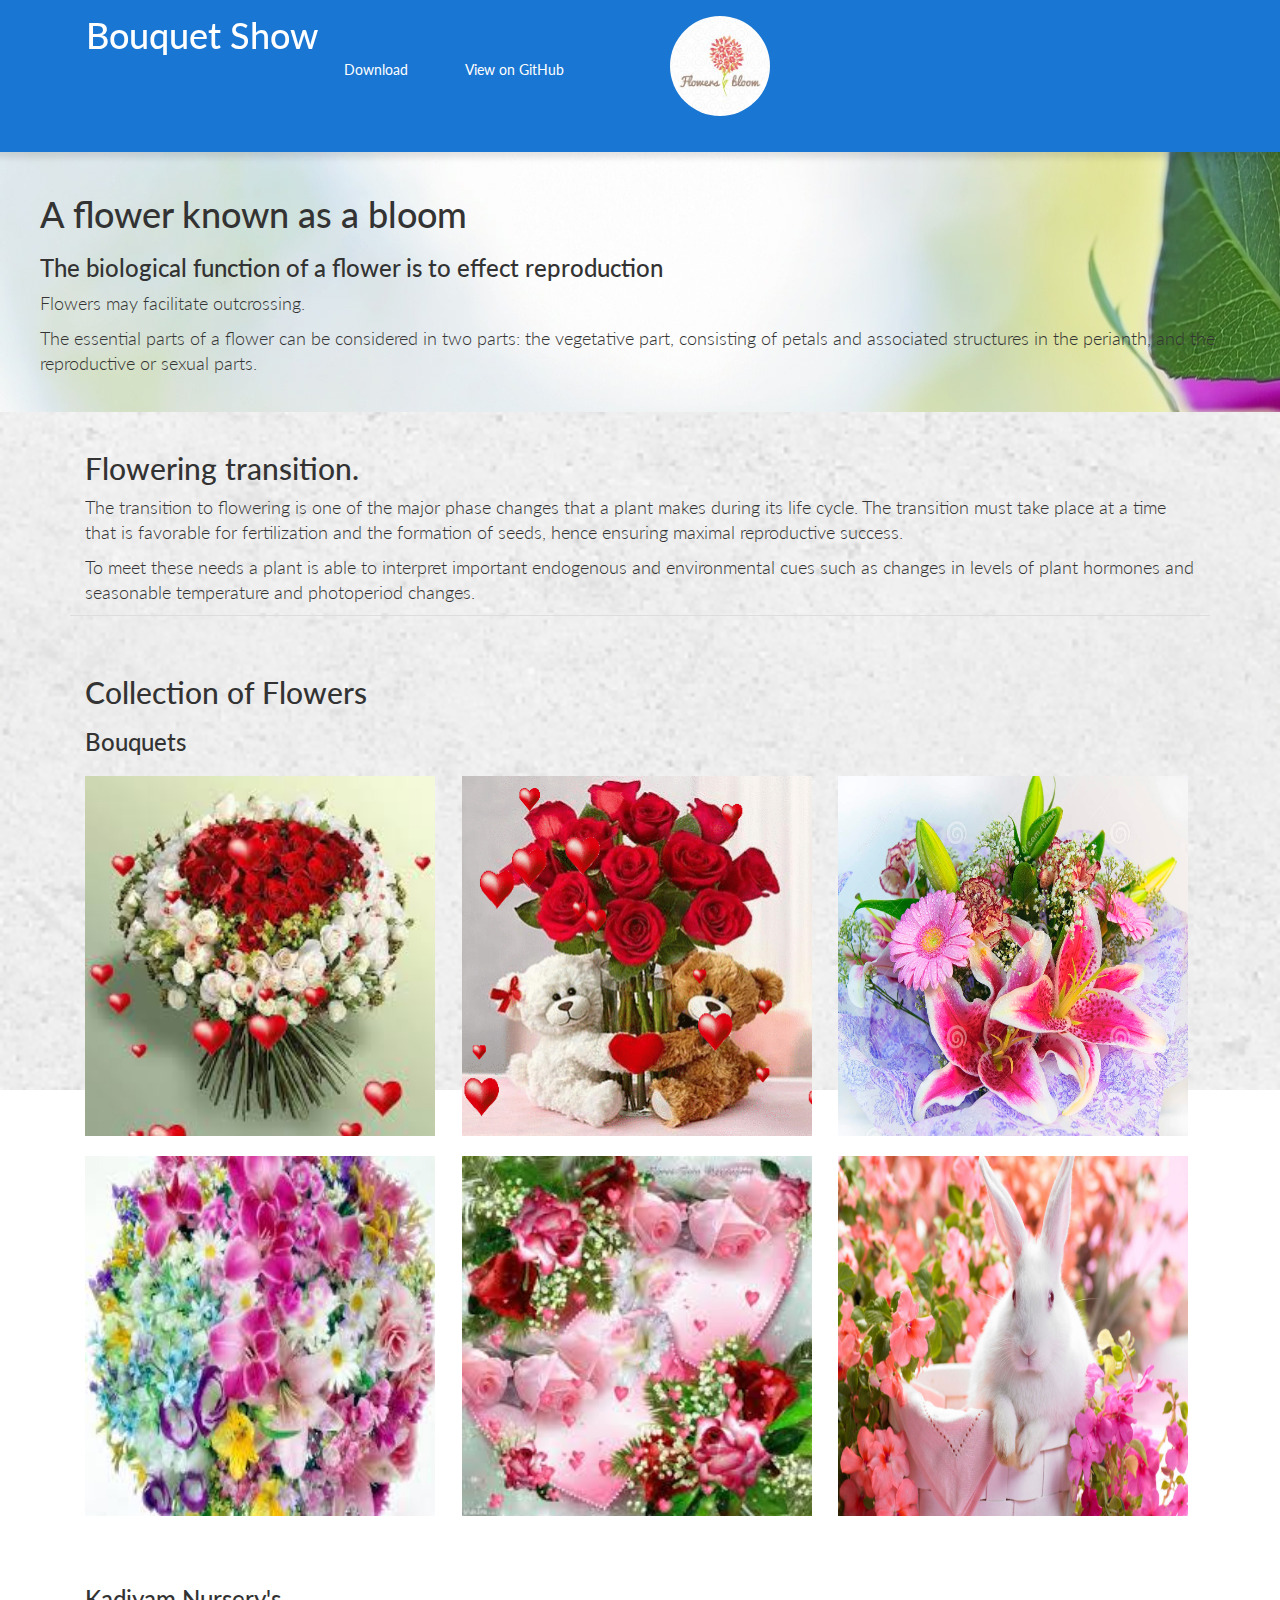
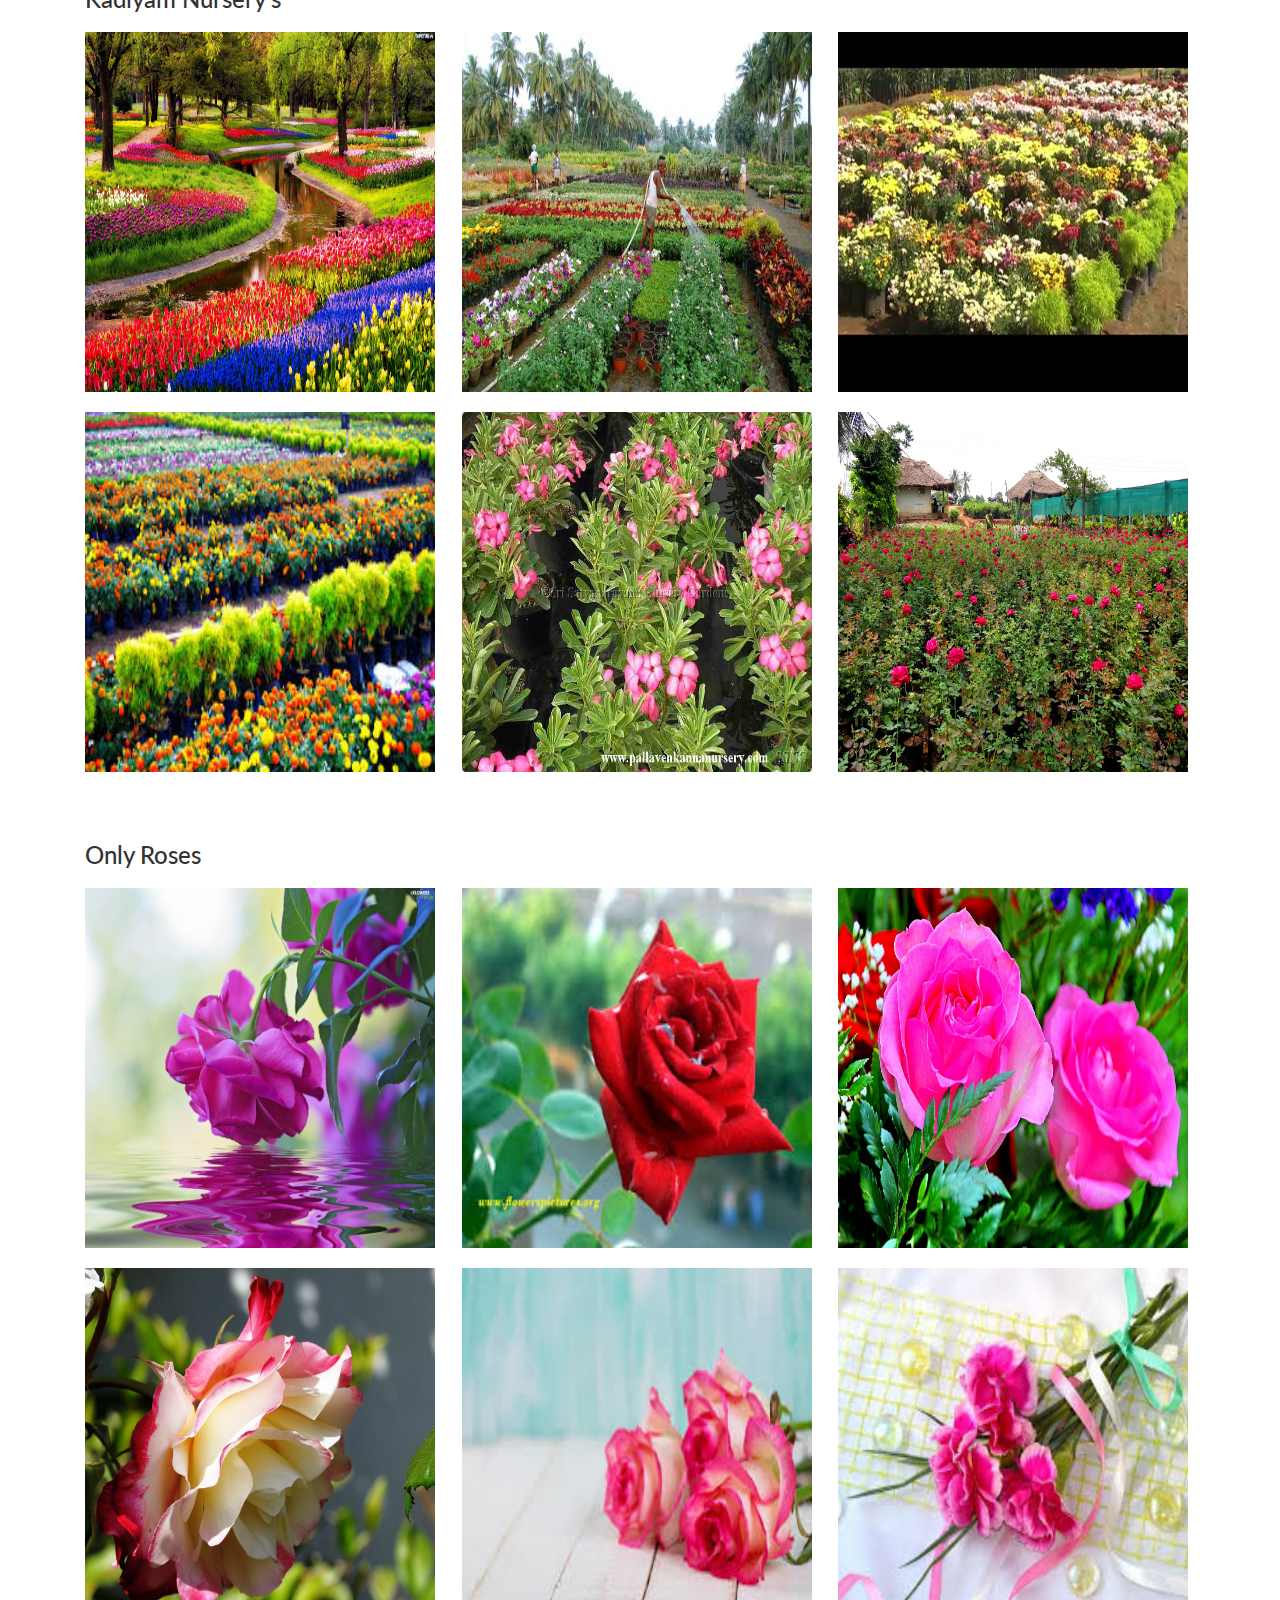
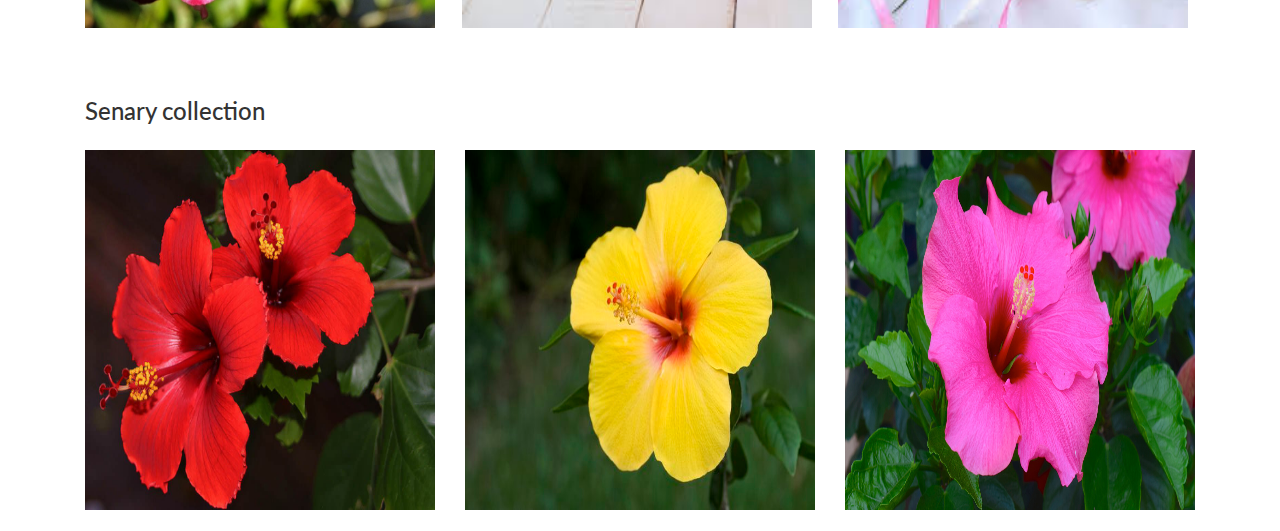
==== index.html @ b788d96f "Add files via upload" ====
<!doctype html>
<html lang="en">
  <head>
    <meta charset="utf-8">
    <meta name="viewport" content="width=device-width, initial-scale=1">
    <title>Direction Reveal - Direction aware content reveals</title>

    <link rel="stylesheet" href="styles/site.css">
    <link rel="stylesheet" href="styles/direction-reveal.css">
    <link rel="stylesheet" href="https://fonts.googleapis.com/css?family=Cutive+Mono|Lato:300,400">

    <link rel="stylesheet" href="https://maxcdn.bootstrapcdn.com/bootstrap/3.3.7/css/bootstrap.min.css">
    <script src="https://ajax.googleapis.com/ajax/libs/jquery/3.2.1/jquery.min.js"></script>
    <script src="https://maxcdn.bootstrapcdn.com/bootstrap/3.3.7/js/bootstrap.min.js"></script>

    <style>

    body {

      background: url("images/background9.png") no-repeat center center fixed;
        background-size: cover;
      padding-top: 150px;
      font-family: "Lato", "Helvetica Neue", Helvetica, Arial, sans-serif;
      font-size: 18px;
      font-weight: 300;
      line-height: 1.4;
      color: #333;

    }

  .affix {
      top: 10;
      width: 100%;
      -webkit-transition: all .5s ease-in-out;
      transition: all .5s ease-in-out;
      background-color: #e87da7;
      border-color: #e87da7;

  }
  .affix a {
      color: #fff !important;
      padding: 15px !important;
      -webkit-transition: all .5s ease-in-out;
      transition: all .5s ease-in-out;
  }
  .affix-top a {
      padding: 25px !important;
  }
  .affix + .container-fluid {
      padding-top: 95px;
  }
  .banerback{
    background-color: #7dada8;
    color: #fff;
    height: 200px;
  }
  .navbar-inverse {
    background-color: #1976D2;
    border-color: #1976D2;
}

#example1 {
    border: 0px solid black;
    padding: 25px;
    background: url(images/rose1.jpg);
    background-repeat: no-repeat;
    background-size: auto;
}
    </style>
  </head>



  <body>
<div id="example1">
    <div class="container-fluid " >
      <h1>A flower known as a bloom</h1>
      <h3>The biological function of a flower is to effect reproduction</h3>
      <p>Flowers may facilitate outcrossing.</p>
      <p>The essential parts of a flower can be considered in two parts: the vegetative part,
         consisting of petals and associated structures in the perianth, and the reproductive or sexual parts.</p>
    </div>
  </div>





  <div class="header">
    <div class="container">
      <nav class="navbar navbar-inverse" data-spy="affix" data-offset-top="197">
        <ul class="nav navbar-nav">
      <h1 class="logo-text">Bouquet Show</h1>

      <div class="header--links">
        <a href="https://github.com/NigelOToole/direction-reveal/archive/master.zip" class="btn btn-white">Download</a>
        <a href="https://github.com/NigelOToole/direction-reveal" target="_blank" class="btn btn-white">View on GitHub</a>&nbsp; &nbsp; &nbsp;&nbsp; &nbsp; &nbsp;
        <a>
          <img src="images/logo.jpg" class="img-circle" alt="Random Name" width="100" height="100" style="float:swing--in-right; left:"500"">
        </a>
      </div>
    </ul>
  </nav>
    </div>
  </div>



<div class="container-fluid" style="height:1000px">
  <div class="demo demo--intro container">
    <h2>Flowering transition.</h2>
    <p>The transition to flowering is one of the major phase changes that a plant makes during its life
      cycle. The transition must take place at a time that is favorable for fertilization and the formation of seeds, hence ensuring maximal reproductive success.</p>
    <p>To meet these needs a plant is able to interpret important endogenous and environmental cues such as changes in levels of plant hormones and seasonable temperature and photoperiod changes.</p>
  </div>


  <div class="container demo">
    <h2>Collection of Flowers</h2>

    <h3>Bouquets</h3>

    <div class="direction-reveal direction-reveal--3-grid-flexbox direction-reveal--demo-swing">

      <a href="#" class="direction-reveal__card">
        <img src="images/page1.jpg" alt="Image" class="img-fluid" style="height:360px; width:350px">

        <div class="direction-reveal__overlay">
          <h3 class="direction-reveal__title">Red roses and white roses Bouquet</h3>
          <p class="direction-reveal__text">Collection of roses abd tight with green leafs.</p>
        </div>
      </a>

      <a href="#" class="direction-reveal__card" >
        <img src="images/page2.gif" alt="Image" class="img-fluid" style="height:360px; width:350px">

        <div class="direction-reveal__overlay">
          <h3 class="direction-reveal__title">With Roses and chockets and heats gif.</h3>
          <p class="direction-reveal__text">Collection of roses abd tight with green leafs.</p>
        </div>
      </a>

      <a href="#" class="direction-reveal__card">
        <img src="images/page3.jpg" alt="Image" class="img-fluid" style="height:360px; width:350px">

        <div class="direction-reveal__overlay">
          <h3 class="direction-reveal__title">Different Roses and leafs..</h3>
          <p class="direction-reveal__text">Collection of roses abd tight with green leafs.</p>
        </div>
      </a>

      <a href="#" class="direction-reveal__card">
        <img src="images/page4.jpg" alt="Image" class="img-fluid" style="height:360px; width:350px">

        <div class="direction-reveal__overlay">
          <h3 class="direction-reveal__title">Different Roses and leafs..</h3>
          <p class="direction-reveal__text">Collection of roses abd tight with green leafs.</p>
        </div>
      </a>

      <a href="#" class="direction-reveal__card">
        <img src="images/page5.jpg" alt="Image" class="img-fluid" style="height:360px; width:350px">

        <div class="direction-reveal__overlay">
          <h3 class="direction-reveal__title">Different Roses and leafs..</h3>
          <p class="direction-reveal__text">Collection of roses abd tight with green leafs.</p>
        </div>
      </a>

      <a href="#" class="direction-reveal__card">
        <img src="images/page6.jpg" alt="Image" class="img-fluid" style="height:360px; width:350px">

        <div class="direction-reveal__overlay">
          <h3 class="direction-reveal__title">With Different Roses and leafs..</h3>
          <p class="direction-reveal__text">Collection of roses abd tight with green leafs.</p>
        </div>
      </a>

    </div>

  </div>


  <div class="container demo">
    <h3 class="">Kadiyam Nursery's</h3>

    <div class="direction-reveal direction-reveal--3-grid-flexbox direction-reveal--demo-slide">

      <a href="#" class="direction-reveal__card">
        <img src="images/nursery1.jpg" alt="Image" class="img-fluid" style="height:360px; width:350px">

        <div class="direction-reveal__overlay">
          <h3 class="direction-reveal__title">Nursery with all types of flowers</h3>
          <p class="direction-reveal__text">Kadiyam nurseries spread in 3,500 acres in
            11 villages of Kadiyam mandal in East Godavari are doing
            good business and providing considerable employment to about 20,000 agriculture labour.</p>
        </div>
      </a>

      <a href="#" class="direction-reveal__card">
        <img src="images/nursery2.jpg" alt="Image" class="img-fluid" style="height:360px; width:350px">

        <div class="direction-reveal__overlay">
          <h3 class="direction-reveal__title">Nursery with all types of flowers maintained with people.</h3>
          <p class="direction-reveal__text">The scenic beauty of Kadiyam nurseries is often seen in South Indian films .</p>
        </div>
      </a>

      <a href="#" class="direction-reveal__card">
        <img src="images/nursery3.jpg" alt="Image" class="img-fluid" style="height:360px; width:350px">

        <div class="direction-reveal__overlay">
          <h3 class="direction-reveal__title">Nursery with all types of flowers maintained with people.</h3>
          <p class="direction-reveal__text">The representatives of Imperial Trading and Contracting from Doha, Qatar and V. Jayakannan.</p>
        </div>
      </a>

      <a href="#" class="direction-reveal__card">
        <img src="images/nursery4.jpg" alt="Image" class="img-fluid" style="height:360px; width:350px">

        <div class="direction-reveal__overlay">
          <h3 class="direction-reveal__title">Nursery with all types of flowers maintained with people.</h3>
          <p class="direction-reveal__text">There is no encouragement from the State or Union government.</p>
        </div>
      </a>

      <a href="#" class="direction-reveal__card">
        <img src="images/nursery5.jpg" alt="Image" class="img-fluid" style="height:360px; width:350px">

        <div class="direction-reveal__overlay">
          <h3 class="direction-reveal__title">Nursery with all types of flowers maintained with people.</h3>
          <p class="direction-reveal__text">Ayyappan and Director, National Horticulture Board R.K. Agarwal to establish Directorate of Floriculture Research in Rajahmundry or Venkataramannagudem, West Godavari.</p>
        </div>
      </a>

      <a href="#" class="direction-reveal__card">
        <img src="images/nursery6.jpg" alt="Image" class="img-fluid" style="height:360px; width:350px">

        <div class="direction-reveal__overlay">
          <h3 class="direction-reveal__title">Nursery with all types of flowers maintained with people.</h3>
          <p class="direction-reveal__text">Ayyappan and Director, National Horticulture Board R.K. Agarwal to establish Directorate of Floriculture Research in Rajahmundry or Venkataramannagudem, West Godavari.</p>
        </div>
      </a>

    </div>

  </div>


  <div class="container demo">
    <h3 class="">Only Roses</h3>

    <div class="direction-reveal direction-reveal--3-grid-flexbox direction-reveal--demo-rotate">

      <a href="#" class="direction-reveal__card">
        <img src="images/rose1.jpg" alt="Image" class="img-fluid" style="height:360px; width:350px">

        <div class="direction-reveal__overlay">
          <h3 class="direction-reveal__title">Natural roses, basically at home.</h3>
          <p class="direction-reveal__text">Rose is a type of flowering shrub. Its name comes from the Latin word Rosa.</p>
        </div>
      </a>

      <a href="#" class="direction-reveal__card">
        <img src="images/rose2.jpg" alt="Image" class="img-fluid" style="height:360px; width:350px">

        <div class="direction-reveal__overlay">
          <h3 class="direction-reveal__title">Natural roses, basically at home.</h3>
          <p class="direction-reveal__text">The flowers of the rose grow in many different colors, from the well-known red rose or yellow roses and sometimes white or purple roses. Roses belong to the family of plants called Rosaceae.</p>
        </div>
      </a>

      <a href="#" class="direction-reveal__card">
        <img src="images/rose3.jpg" alt="Image" class="img-fluid" style="height:360px; width:350px">

        <div class="direction-reveal__overlay">
          <h3 class="direction-reveal__title">Natural roses, basically at home.</h3>
          <p class="direction-reveal__text">Rose is a type of flowering shrub. Its name comes from the Latin word Rosa.</p>
        </div>
      </a>

      <a href="#" class="direction-reveal__card">
        <img src="images/rose4.jpg" alt="Image" class="img-fluid" style="height:360px; width:350px">

        <div class="direction-reveal__overlay">
          <h3 class="direction-reveal__title">Natural roses, basically at home.</h3>
          <p class="direction-reveal__text">A rose is a woody perennial flowering plant of the genus Rosa, in the family Rosaceae, or the flower it bears. There are over a hundred species and thousands of cultivars.</p>
        </div>
      </a>

      <a href="#" class="direction-reveal__card">
        <img src="images/rose5.jpg" alt="Image" class="img-fluid" style="height:360px; width:350px">

        <div class="direction-reveal__overlay">
          <h3 class="direction-reveal__title">Natural roses, basically at home.</h3>
          <p class="direction-reveal__text">A rose is a woody perennial flowering plant of the genus Rosa.</p>
        </div>
      </a>

      <a href="#" class="direction-reveal__card">
        <img src="images/rose6.jpg" alt="Image" class="img-fluid" style="height:360px; width:350px">

        <div class="direction-reveal__overlay">
          <h3 class="direction-reveal__title">Natural roses, basically at home.</h3>
          <p class="direction-reveal__text">A rose is a woody perennial flowering plant of the genus Rosa.</p>
        </div>
      </a>

    </div>

  </div>


  <div class="container demo">
    <h3 class="">Senary collection</h3>

    <div class="direction-reveal direction-reveal--grid-bootstrap direction-reveal--demo-bootstrap">

      <div class="row">

        <div class="col-sm-4">
          <a href="#" class="direction-reveal__card">
            <img src="images/hibiscus.jpg" alt="Image" class="img-fluid" style="height:360px; width:350px">

            <div class="direction-reveal__overlay">
              <h3 class="direction-reveal__title">Hibiscus</h3>
              <p class="direction-reveal__text">The hibiscus is the national flower of Haiti and is used in their national tourism slogan of Haiti.</p>
            </div>
          </a>
        </div>

        <div class="col-sm-4">
          <a href="#" class="direction-reveal__card">
            <img src="images/hibiscus1.jpg" alt="Image" class="img-fluid" style="height:360px; width:350px">

            <div class="direction-reveal__overlay">
              <h3 class="direction-reveal__title">Hibiscus</h3>
              <p class="direction-reveal__text">Many species are grown for their showy flowers or used as landscape shrubs, and are used to attract butterflies, bees, and hummingbirds.</p>
            </div>
          </a>
        </div>

        <div class="col-sm-4">
          <a href="#" class="direction-reveal__card">
            <img src="images/hibiscus2.jpg" alt="Image" class="img-fluid" style="height:360px; width:350px">

            <div class="direction-reveal__overlay">
              <h3 class="direction-reveal__title">Hibiscus</h3>
              <p class="direction-reveal__text">Dried hibiscus is edible, and it is often a delicacy in Mexico.</p>
            </div>
          </a>
        </div>

      </div>

    </div>

  </div>


  <div class="container">

  </div>


</div>

  <footer class="footer">
    <div class="container">
    www.hcl.com <a href="http://www.hcl.com" target="_blank">pure structure</a>
    </div>
  </footer>


    <!-- build:js scripts/main.js -->
    <script src="scripts/bundle.js"></script>
    <!-- endbuild -->

  </body>
</html>
---- styles/site.css ----
/*! normalize.css v7.0.0 | MIT License | github.com/necolas/normalize.css */
/* Document
   ========================================================================== */
/**
 * 1. Correct the line height in all browsers.
 * 2. Prevent adjustments of font size after orientation changes in
 *    IE on Windows Phone and in iOS.
 */
html {
  line-height: 1.15;
  /* 1 */
  -ms-text-size-adjust: 100%;
  /* 2 */
  -webkit-text-size-adjust: 100%;
  /* 2 */
}

/* Sections
   ========================================================================== */
/**
 * Remove the margin in all browsers (opinionated).
 */
body {
  margin: 0;
}

/**
 * Add the correct display in IE 9-.
 */
article,
aside,
footer,
header,
nav,
section {
  display: block;
}

/**
 * Correct the font size and margin on `h1` elements within `section` and
 * `article` contexts in Chrome, Firefox, and Safari.
 */
h1 {
  font-size: 2em;
  margin: 0.67em 0;
}

/* Grouping content
   ========================================================================== */
/**
 * Add the correct display in IE 9-.
 * 1. Add the correct display in IE.
 */
figcaption,
figure,
main {
  /* 1 */
  display: block;
}

/**
 * Add the correct margin in IE 8.
 */
figure {
  margin: 1em 40px;
}

/**
 * 1. Add the correct box sizing in Firefox.
 * 2. Show the overflow in Edge and IE.
 */
hr {
  box-sizing: content-box;
  /* 1 */
  height: 0;
  /* 1 */
  overflow: visible;
  /* 2 */
}

/**
 * 1. Correct the inheritance and scaling of font size in all browsers.
 * 2. Correct the odd `em` font sizing in all browsers.
 */
pre {
  font-family: monospace, monospace;
  /* 1 */
  font-size: 1em;
  /* 2 */
}

/* Text-level semantics
   ========================================================================== */
/**
 * 1. Remove the gray background on active links in IE 10.
 * 2. Remove gaps in links underline in iOS 8+ and Safari 8+.
 */
a {
  background-color: transparent;
  /* 1 */
  -webkit-text-decoration-skip: objects;
  /* 2 */
}

/**
 * 1. Remove the bottom border in Chrome 57- and Firefox 39-.
 * 2. Add the correct text decoration in Chrome, Edge, IE, Opera, and Safari.
 */
abbr[title] {
  border-bottom: none;
  /* 1 */
  text-decoration: underline;
  /* 2 */
  text-decoration: underline dotted;
  /* 2 */
}

/**
 * Prevent the duplicate application of `bolder` by the next rule in Safari 6.
 */
b,
strong {
  font-weight: inherit;
}

/**
 * Add the correct font weight in Chrome, Edge, and Safari.
 */
b,
strong {
  font-weight: bolder;
}

/**
 * 1. Correct the inheritance and scaling of font size in all browsers.
 * 2. Correct the odd `em` font sizing in all browsers.
 */
code,
kbd,
samp {
  font-family: monospace, monospace;
  /* 1 */
  font-size: 1em;
  /* 2 */
}

/**
 * Add the correct font style in Android 4.3-.
 */
dfn {
  font-style: italic;
}

/**
 * Add the correct background and color in IE 9-.
 */
mark {
  background-color: #ff0;
  color: #000;
}

/**
 * Add the correct font size in all browsers.
 */
small {
  font-size: 80%;
}

/**
 * Prevent `sub` and `sup` elements from affecting the line height in
 * all browsers.
 */
sub,
sup {
  font-size: 75%;
  line-height: 0;
  position: relative;
  vertical-align: baseline;
}

sub {
  bottom: -0.25em;
}

sup {
  top: -0.5em;
}

/* Embedded content
   ========================================================================== */
/**
 * Add the correct display in IE 9-.
 */
audio,
video {
  display: inline-block;
}

/**
 * Add the correct display in iOS 4-7.
 */
audio:not([controls]) {
  display: none;
  height: 0;
}

/**
 * Remove the border on images inside links in IE 10-.
 */
img {
  border-style: none;
}

/**
 * Hide the overflow in IE.
 */
svg:not(:root) {
  overflow: hidden;
}

/* Forms
   ========================================================================== */
/**
 * 1. Change the font styles in all browsers (opinionated).
 * 2. Remove the margin in Firefox and Safari.
 */
button,
input,
optgroup,
select,
textarea {
  font-family: sans-serif;
  /* 1 */
  font-size: 100%;
  /* 1 */
  line-height: 1.15;
  /* 1 */
  margin: 0;
  /* 2 */
}

/**
 * Show the overflow in IE.
 * 1. Show the overflow in Edge.
 */
button,
input {
  /* 1 */
  overflow: visible;
}

/**
 * Remove the inheritance of text transform in Edge, Firefox, and IE.
 * 1. Remove the inheritance of text transform in Firefox.
 */
button,
select {
  /* 1 */
  text-transform: none;
}

/**
 * 1. Prevent a WebKit bug where (2) destroys native `audio` and `video`
 *    controls in Android 4.
 * 2. Correct the inability to style clickable types in iOS and Safari.
 */
button,
html [type="button"],
[type="reset"],
[type="submit"] {
  -webkit-appearance: button;
  /* 2 */
}

/**
 * Remove the inner border and padding in Firefox.
 */
button::-moz-focus-inner,
[type="button"]::-moz-focus-inner,
[type="reset"]::-moz-focus-inner,
[type="submit"]::-moz-focus-inner {
  border-style: none;
  padding: 0;
}

/**
 * Restore the focus styles unset by the previous rule.
 */
button:-moz-focusring,
[type="button"]:-moz-focusring,
[type="reset"]:-moz-focusring,
[type="submit"]:-moz-focusring {
  outline: 1px dotted ButtonText;
}

/**
 * Correct the padding in Firefox.
 */
fieldset {
  padding: 0.35em 0.75em 0.625em;
}

/**
 * 1. Correct the text wrapping in Edge and IE.
 * 2. Correct the color inheritance from `fieldset` elements in IE.
 * 3. Remove the padding so developers are not caught out when they zero out
 *    `fieldset` elements in all browsers.
 */
legend {
  box-sizing: border-box;
  /* 1 */
  color: inherit;
  /* 2 */
  display: table;
  /* 1 */
  max-width: 100%;
  /* 1 */
  padding: 0;
  /* 3 */
  white-space: normal;
  /* 1 */
}

/**
 * 1. Add the correct display in IE 9-.
 * 2. Add the correct vertical alignment in Chrome, Firefox, and Opera.
 */
progress {
  display: inline-block;
  /* 1 */
  vertical-align: baseline;
  /* 2 */
}

/**
 * Remove the default vertical scrollbar in IE.
 */
textarea {
  overflow: auto;
}

/**
 * 1. Add the correct box sizing in IE 10-.
 * 2. Remove the padding in IE 10-.
 */
[type="checkbox"],
[type="radio"] {
  box-sizing: border-box;
  /* 1 */
  padding: 0;
  /* 2 */
}

/**
 * Correct the cursor style of increment and decrement buttons in Chrome.
 */
[type="number"]::-webkit-inner-spin-button,
[type="number"]::-webkit-outer-spin-button {
  height: auto;
}

/**
 * 1. Correct the odd appearance in Chrome and Safari.
 * 2. Correct the outline style in Safari.
 */
[type="search"] {
  -webkit-appearance: textfield;
  /* 1 */
  outline-offset: -2px;
  /* 2 */
}

/**
 * Remove the inner padding and cancel buttons in Chrome and Safari on macOS.
 */
[type="search"]::-webkit-search-cancel-button,
[type="search"]::-webkit-search-decoration {
  -webkit-appearance: none;
}

/**
 * 1. Correct the inability to style clickable types in iOS and Safari.
 * 2. Change font properties to `inherit` in Safari.
 */
::-webkit-file-upload-button {
  -webkit-appearance: button;
  /* 1 */
  font: inherit;
  /* 2 */
}

/* Interactive
   ========================================================================== */
/*
 * Add the correct display in IE 9-.
 * 1. Add the correct display in Edge, IE, and Firefox.
 */
details,
menu {
  display: block;
}

/*
 * Add the correct display in all browsers.
 */
summary {
  display: list-item;
}

/* Scripting
   ========================================================================== */
/**
 * Add the correct display in IE 9-.
 */
canvas {
  display: inline-block;
}

/**
 * Add the correct display in IE.
 */
template {
  display: none;
}

/* Hidden
   ========================================================================== */
/**
 * Add the correct display in IE 10-.
 */
[hidden] {
  display: none;
}

*,
*:before,
*:after {
  box-sizing: border-box;
}

html {
  font-size: 10px;
}

body {

  background: url("images/background9.png") no-repeat center center fixed;
    background-size: cover;
  padding-top: 150px;
  font-family: "Lato", "Helvetica Neue", Helvetica, Arial, sans-serif;
  font-size: 18px;
  font-weight: 300;
  line-height: 1.4;
  color: #333;

}

a {
  color: #1976D2;
  text-decoration: none;
  transition: color 0.3s;
}

a:hover, a:focus {
  color: #2196F3;
}

h1, h2, h3, h4, h5, h6 {
  font-weight: 300;
}

h1 small, h2 small, h3 small, h4 small, h5 small, h6 small {
  font-size: 60%;
}

h1, h2 {
  margin: 0 0 20px 0;
}

h3, h4, h5, h6 {
  margin: 0 0 15px 0;
}

h1 {
  font-size: 38px;
}

h2 {
  font-size: 34px;
}

h3 {
  font-size: 26px;
}

h4 {
  font-size: 20px;
}

h5 {
  font-size: 16px;
}

h6 {
  font-size: 14px;
}

p {
  margin: 0 0 15px 0;
}

strong {
  font-weight: 400;
}

.container {
  width: 100%;
  max-width: 1140px;
  margin-right: auto;
  margin-left: auto;
  padding-left: 15px;
  padding-right: 15px;
}

.container:before, .container:after {
  content: " ";
  display: table;
}

.container:after {
  clear: both;
}

.row {
  display: -webkit-box;
  display: -ms-flexbox;
  display: flex;
  -ms-flex-wrap: wrap;
      flex-wrap: wrap;
  margin-right: -15px;
  margin-left: -15px;
}

.col-sm-4 {
  position: relative;
  width: 100%;
  padding-left: 15px;
  padding-right: 15px;
  min-height: 1px;
}

@media (min-width: 576px) {
  .col-sm-4 {
    -webkit-box-flex: 0;
        -ms-flex: 0 0 33.333333%;
            flex: 0 0 33.333333%;
    max-width: 33.333333%;
  }
}

.img-fluid {
  max-width: 100%;
  height: auto;
  vertical-align: middle;
  border-style: none;
}

.header {
  position: fixed;
  top: 0;
  z-index: 100;
  width: 100%;
  padding: 15px 0;
  color: #fff;
  background-color: #1976D2;
  box-shadow: 0 0 6px 6px rgba(0, 0, 0, 0.1);
}

.logo-text {
  margin: 0;
}

@media (max-width: 767px) {
  .logo-text {
    font-size: 25px;
  }
}

@media (min-width: 768px) {
  .logo-text {
    display: inline-block;
  }
}

.header--links .btn {
  margin: 0;
  margin-top: 7px;
}

.header--links .btn:last-child {
  margin-left: 7px;
}

@media (min-width: 768px) {
  .header--links {
    float: right;
  }
}

.footer {
  padding-top: 15px;
  padding-bottom: 15px;
  font-size: 12px;
  text-align: center;
}

.demo {
  margin-top: 20px;
  margin-bottom: 40px;
}

.demo--intro {
  border-bottom: 1px solid #ddd;
}

.btn {
  display: inline-block;
  text-align: center;
  vertical-align: middle;
  cursor: pointer;
  border: 1px solid #bbb;
  padding: 4px 12px 6px 12px;
  font-size: 18px;
  background-color: #fff;
  border-radius: 4px;
  transition: background-color .3s, color .3s;
}

.btn:hover, .btn:active {
  background-color: #f3f3f3;
}

.btn-white {
  color: #fff;
  border-color: #fff;
  background-color: transparent;
}

.install .btn {
  margin-right: 15px;
  margin-bottom: 15px;
}

pre {
  display: block;
  padding: 10px 15px;
  margin: 0 0 20px 0;
  overflow: auto;
  font-family: 'Cutive Mono', monospace;
  font-size: 14px;
  word-break: break-all;
  word-wrap: break-word;
  background-color: #f3f3f3;
  border: 1px solid #bbb;
  border-radius: 4px;
}

/*# sourceMappingURL=[data-uri] */
---- styles/direction-reveal.css ----
.swing--in-top .direction-reveal__overlay {
  -webkit-animation-name: swing--in-top;
          animation-name: swing--in-top;
}

.swing--in-bottom .direction-reveal__overlay {
  -webkit-animation-name: swing--in-bottom;
          animation-name: swing--in-bottom;
}

.swing--in-left .direction-reveal__overlay {
  -webkit-animation-name: swing--in-left;
          animation-name: swing--in-left;
}

.swing--in-right .direction-reveal__overlay {
  -webkit-animation-name: swing--in-right;
          animation-name: swing--in-right;
}

.swing--out-top .direction-reveal__overlay {
  -webkit-animation-name: swing--out-top;
          animation-name: swing--out-top;
}

.swing--out-bottom .direction-reveal__overlay {
  -webkit-animation-name: swing--out-bottom;
          animation-name: swing--out-bottom;
}

.swing--out-left .direction-reveal__overlay {
  -webkit-animation-name: swing--out-left;
          animation-name: swing--out-left;
}

.swing--out-right .direction-reveal__overlay {
  -webkit-animation-name: swing--out-right;
          animation-name: swing--out-right;
}

.direction-reveal [class*='swing--'] .direction-reveal__overlay {
  -webkit-transform: rotate3d(0, 0, 0, 0);
          transform: rotate3d(0, 0, 0, 0);
  -webkit-animation-timing-function: cubic-bezier(0.215, 0.61, 0.355, 1);
          animation-timing-function: cubic-bezier(0.215, 0.61, 0.355, 1);
}

.swing--in-top, .swing--out-top {
  -webkit-perspective-origin: center top;
          perspective-origin: center top;
}

.swing--in-top .direction-reveal__overlay, .swing--out-top .direction-reveal__overlay {
  -webkit-transform-origin: center top;
          transform-origin: center top;
}

.swing--in-bottom, .swing--out-bottom {
  -webkit-perspective-origin: center bottom;
          perspective-origin: center bottom;
}

.swing--in-bottom .direction-reveal__overlay, .swing--out-bottom .direction-reveal__overlay {
  -webkit-transform-origin: center bottom;
          transform-origin: center bottom;
}

.swing--in-left, .swing--out-left {
  -webkit-perspective-origin: left center;
          perspective-origin: left center;
}

.swing--in-left .direction-reveal__overlay, .swing--out-left .direction-reveal__overlay {
  -webkit-transform-origin: left center;
          transform-origin: left center;
}

.swing--in-right, .swing--out-right {
  -webkit-perspective-origin: right center;
          perspective-origin: right center;
}

.swing--in-right .direction-reveal__overlay, .swing--out-right .direction-reveal__overlay {
  -webkit-transform-origin: right center;
          transform-origin: right center;
}

@-webkit-keyframes swing--in-top {
  0% {
    -webkit-transform: rotate3d(-1, 0, 0, 90deg);
            transform: rotate3d(-1, 0, 0, 90deg);
  }
}

@keyframes swing--in-top {
  0% {
    -webkit-transform: rotate3d(-1, 0, 0, 90deg);
            transform: rotate3d(-1, 0, 0, 90deg);
  }
}

@-webkit-keyframes swing--out-top {
  100% {
    -webkit-transform: rotate3d(-1, 0, 0, 90deg);
            transform: rotate3d(-1, 0, 0, 90deg);
  }
}

@keyframes swing--out-top {
  100% {
    -webkit-transform: rotate3d(-1, 0, 0, 90deg);
            transform: rotate3d(-1, 0, 0, 90deg);
  }
}

@-webkit-keyframes swing--in-bottom {
  0% {
    -webkit-transform: rotate3d(1, 0, 0, 90deg);
            transform: rotate3d(1, 0, 0, 90deg);
  }
}

@keyframes swing--in-bottom {
  0% {
    -webkit-transform: rotate3d(1, 0, 0, 90deg);
            transform: rotate3d(1, 0, 0, 90deg);
  }
}

@-webkit-keyframes swing--out-bottom {
  100% {
    -webkit-transform: rotate3d(1, 0, 0, 90deg);
            transform: rotate3d(1, 0, 0, 90deg);
  }
}

@keyframes swing--out-bottom {
  100% {
    -webkit-transform: rotate3d(1, 0, 0, 90deg);
            transform: rotate3d(1, 0, 0, 90deg);
  }
}

@-webkit-keyframes swing--in-left {
  0% {
    -webkit-transform: rotate3d(0, 1, 0, 90deg);
            transform: rotate3d(0, 1, 0, 90deg);
  }
}

@keyframes swing--in-left {
  0% {
    -webkit-transform: rotate3d(0, 1, 0, 90deg);
            transform: rotate3d(0, 1, 0, 90deg);
  }
}

@-webkit-keyframes swing--out-left {
  100% {
    -webkit-transform: rotate3d(0, 1, 0, 90deg);
            transform: rotate3d(0, 1, 0, 90deg);
  }
}

@keyframes swing--out-left {
  100% {
    -webkit-transform: rotate3d(0, 1, 0, 90deg);
            transform: rotate3d(0, 1, 0, 90deg);
  }
}

@-webkit-keyframes swing--in-right {
  0% {
    -webkit-transform: rotate3d(0, -1, 0, 90deg);
            transform: rotate3d(0, -1, 0, 90deg);
  }
}

@keyframes swing--in-right {
  0% {
    -webkit-transform: rotate3d(0, -1, 0, 90deg);
            transform: rotate3d(0, -1, 0, 90deg);
  }
}

@-webkit-keyframes swing--out-right {
  100% {
    -webkit-transform: rotate3d(0, -1, 0, 90deg);
            transform: rotate3d(0, -1, 0, 90deg);
  }
}

@keyframes swing--out-right {
  100% {
    -webkit-transform: rotate3d(0, -1, 0, 90deg);
            transform: rotate3d(0, -1, 0, 90deg);
  }
}

.slide--in-top .direction-reveal__overlay {
  -webkit-animation-name: slide--in-top;
          animation-name: slide--in-top;
}

.slide--in-bottom .direction-reveal__overlay {
  -webkit-animation-name: slide--in-bottom;
          animation-name: slide--in-bottom;
}

.slide--in-left .direction-reveal__overlay {
  -webkit-animation-name: slide--in-left;
          animation-name: slide--in-left;
}

.slide--in-right .direction-reveal__overlay {
  -webkit-animation-name: slide--in-right;
          animation-name: slide--in-right;
}

.slide--out-top .direction-reveal__overlay {
  -webkit-animation-name: slide--out-top;
          animation-name: slide--out-top;
}

.slide--out-bottom .direction-reveal__overlay {
  -webkit-animation-name: slide--out-bottom;
          animation-name: slide--out-bottom;
}

.slide--out-left .direction-reveal__overlay {
  -webkit-animation-name: slide--out-left;
          animation-name: slide--out-left;
}

.slide--out-right .direction-reveal__overlay {
  -webkit-animation-name: slide--out-right;
          animation-name: slide--out-right;
}

.direction-reveal [class*='slide--'] .direction-reveal__overlay {
  -webkit-transform: translate3d(0, 0, 0);
          transform: translate3d(0, 0, 0);
  -webkit-animation-timing-function: cubic-bezier(0.25, 0.46, 0.45, 0.94);
          animation-timing-function: cubic-bezier(0.25, 0.46, 0.45, 0.94);
}

@-webkit-keyframes slide--in-top {
  0% {
    -webkit-transform: translate3d(0, -100%, 0);
            transform: translate3d(0, -100%, 0);
  }
}

@keyframes slide--in-top {
  0% {
    -webkit-transform: translate3d(0, -100%, 0);
            transform: translate3d(0, -100%, 0);
  }
}

@-webkit-keyframes slide--out-top {
  100% {
    -webkit-transform: translate3d(0, -100%, 0);
            transform: translate3d(0, -100%, 0);
  }
}

@keyframes slide--out-top {
  100% {
    -webkit-transform: translate3d(0, -100%, 0);
            transform: translate3d(0, -100%, 0);
  }
}

@-webkit-keyframes slide--in-bottom {
  0% {
    -webkit-transform: translate3d(0, 100%, 0);
            transform: translate3d(0, 100%, 0);
  }
}

@keyframes slide--in-bottom {
  0% {
    -webkit-transform: translate3d(0, 100%, 0);
            transform: translate3d(0, 100%, 0);
  }
}

@-webkit-keyframes slide--out-bottom {
  100% {
    -webkit-transform: translate3d(0, 100%, 0);
            transform: translate3d(0, 100%, 0);
  }
}

@keyframes slide--out-bottom {
  100% {
    -webkit-transform: translate3d(0, 100%, 0);
            transform: translate3d(0, 100%, 0);
  }
}

@-webkit-keyframes slide--in-left {
  0% {
    -webkit-transform: translate3d(-100%, 0, 0);
            transform: translate3d(-100%, 0, 0);
  }
}

@keyframes slide--in-left {
  0% {
    -webkit-transform: translate3d(-100%, 0, 0);
            transform: translate3d(-100%, 0, 0);
  }
}

@-webkit-keyframes slide--out-left {
  100% {
    -webkit-transform: translate3d(-100%, 0, 0);
            transform: translate3d(-100%, 0, 0);
  }
}

@keyframes slide--out-left {
  100% {
    -webkit-transform: translate3d(-100%, 0, 0);
            transform: translate3d(-100%, 0, 0);
  }
}

@-webkit-keyframes slide--in-right {
  0% {
    -webkit-transform: translate3d(100%, 0, 0);
            transform: translate3d(100%, 0, 0);
  }
}

@keyframes slide--in-right {
  0% {
    -webkit-transform: translate3d(100%, 0, 0);
            transform: translate3d(100%, 0, 0);
  }
}

@-webkit-keyframes slide--out-right {
  100% {
    -webkit-transform: translate3d(100%, 0, 0);
            transform: translate3d(100%, 0, 0);
  }
}

@keyframes slide--out-right {
  100% {
    -webkit-transform: translate3d(100%, 0, 0);
            transform: translate3d(100%, 0, 0);
  }
}

.rotate--in-top .direction-reveal__overlay {
  -webkit-animation-name: rotate--in-top;
          animation-name: rotate--in-top;
}

.rotate--in-bottom .direction-reveal__overlay {
  -webkit-animation-name: rotate--in-bottom;
          animation-name: rotate--in-bottom;
}

.rotate--in-left .direction-reveal__overlay {
  -webkit-animation-name: rotate--in-left;
          animation-name: rotate--in-left;
}

.rotate--in-right .direction-reveal__overlay {
  -webkit-animation-name: rotate--in-right;
          animation-name: rotate--in-right;
}

.rotate--out-top .direction-reveal__overlay {
  -webkit-animation-name: rotate--out-top;
          animation-name: rotate--out-top;
}

.rotate--out-bottom .direction-reveal__overlay {
  -webkit-animation-name: rotate--out-bottom;
          animation-name: rotate--out-bottom;
}

.rotate--out-left .direction-reveal__overlay {
  -webkit-animation-name: rotate--out-left;
          animation-name: rotate--out-left;
}

.rotate--out-right .direction-reveal__overlay {
  -webkit-animation-name: rotate--out-right;
          animation-name: rotate--out-right;
}

.direction-reveal [class*='rotate--'] .direction-reveal__overlay {
  -webkit-transform: rotate(0);
          transform: rotate(0);
  -webkit-animation-timing-function: cubic-bezier(0.25, 0.46, 0.45, 0.94);
          animation-timing-function: cubic-bezier(0.25, 0.46, 0.45, 0.94);
}

.rotate--in-top .direction-reveal__overlay, .rotate--out-top .direction-reveal__overlay {
  -webkit-transform-origin: left top;
          transform-origin: left top;
}

.rotate--in-bottom .direction-reveal__overlay, .rotate--out-bottom .direction-reveal__overlay {
  -webkit-transform-origin: left bottom;
          transform-origin: left bottom;
}

.rotate--in-left .direction-reveal__overlay, .rotate--out-left .direction-reveal__overlay {
  -webkit-transform-origin: left top;
          transform-origin: left top;
}

.rotate--in-right .direction-reveal__overlay, .rotate--out-right .direction-reveal__overlay {
  -webkit-transform-origin: right top;
          transform-origin: right top;
}

@-webkit-keyframes rotate--in-top {
  0% {
    -webkit-transform: rotate(-90deg);
            transform: rotate(-90deg);
  }
}

@keyframes rotate--in-top {
  0% {
    -webkit-transform: rotate(-90deg);
            transform: rotate(-90deg);
  }
}

@-webkit-keyframes rotate--out-top {
  100% {
    -webkit-transform: rotate(-90deg);
            transform: rotate(-90deg);
  }
}

@keyframes rotate--out-top {
  100% {
    -webkit-transform: rotate(-90deg);
            transform: rotate(-90deg);
  }
}

@-webkit-keyframes rotate--in-bottom {
  0% {
    -webkit-transform: rotate(90deg);
            transform: rotate(90deg);
  }
}

@keyframes rotate--in-bottom {
  0% {
    -webkit-transform: rotate(90deg);
            transform: rotate(90deg);
  }
}

@-webkit-keyframes rotate--out-bottom {
  100% {
    -webkit-transform: rotate(90deg);
            transform: rotate(90deg);
  }
}

@keyframes rotate--out-bottom {
  100% {
    -webkit-transform: rotate(90deg);
            transform: rotate(90deg);
  }
}

@-webkit-keyframes rotate--in-left {
  0% {
    -webkit-transform: rotate(90deg);
            transform: rotate(90deg);
  }
}

@keyframes rotate--in-left {
  0% {
    -webkit-transform: rotate(90deg);
            transform: rotate(90deg);
  }
}

@-webkit-keyframes rotate--out-left {
  100% {
    -webkit-transform: rotate(90deg);
            transform: rotate(90deg);
  }
}

@keyframes rotate--out-left {
  100% {
    -webkit-transform: rotate(90deg);
            transform: rotate(90deg);
  }
}

@-webkit-keyframes rotate--in-right {
  0% {
    -webkit-transform: rotate(-90deg);
            transform: rotate(-90deg);
  }
}

@keyframes rotate--in-right {
  0% {
    -webkit-transform: rotate(-90deg);
            transform: rotate(-90deg);
  }
}

@-webkit-keyframes rotate--out-right {
  100% {
    -webkit-transform: rotate(-90deg);
            transform: rotate(-90deg);
  }
}

@keyframes rotate--out-right {
  100% {
    -webkit-transform: rotate(-90deg);
            transform: rotate(-90deg);
  }
}

.direction-reveal__card {
  display: inline-block;
  position: relative;
  overflow: hidden;
  -webkit-perspective: 400px;
          perspective: 400px;
}

.direction-reveal__overlay {
  position: absolute;
  top: 0;
  left: 0;
  -webkit-transform: translate3d(0, -100%, 0);
          transform: translate3d(0, -100%, 0);
  width: 100%;
  height: 100%;
  padding: 15px;
  color: #fff;
  overflow: hidden;
  background-color: rgba(0, 0, 0, 0.6);
  -webkit-animation-duration: 0.3s;
          animation-duration: 0.3s;
  -webkit-animation-timing-function: cubic-bezier(0.25, 0.46, 0.45, 0.94);
          animation-timing-function: cubic-bezier(0.25, 0.46, 0.45, 0.94);
  -webkit-animation-fill-mode: forwards;
          animation-fill-mode: forwards;
}

.direction-reveal__title {
  margin-top: 0;
}

.direction-reveal__text {
  margin-bottom: 0;
}

.direction-reveal--3-grid-flexbox {
  display: -webkit-box;
  display: -ms-flexbox;
  display: flex;
  -ms-flex-wrap: wrap;
      flex-wrap: wrap;
  margin-right: -10px;
  margin-left: -10px;
}

.direction-reveal--3-grid-flexbox .direction-reveal__card {
  -webkit-box-flex: 0;
      -ms-flex: 0 0 33.333333%;
          flex: 0 0 33.333333%;
  max-width: 33.333333%;
  border: 10px solid transparent;
}

.direction-reveal--3-grid-cssgrid {
  display: -ms-grid;
  display: grid;
  -ms-grid-columns: (1fr)[3];
      grid-template-columns: repeat(3, 1fr);
  margin-right: -10px;
  margin-left: -10px;
}

.direction-reveal--3-grid-cssgrid .direction-reveal__card {
  border: 10px solid transparent;
}

.direction-reveal--grid-bootstrap .direction-reveal__card {
  margin-top: 15px;
  margin-bottom: 15px;
}

/*# sourceMappingURL=[data-uri] */
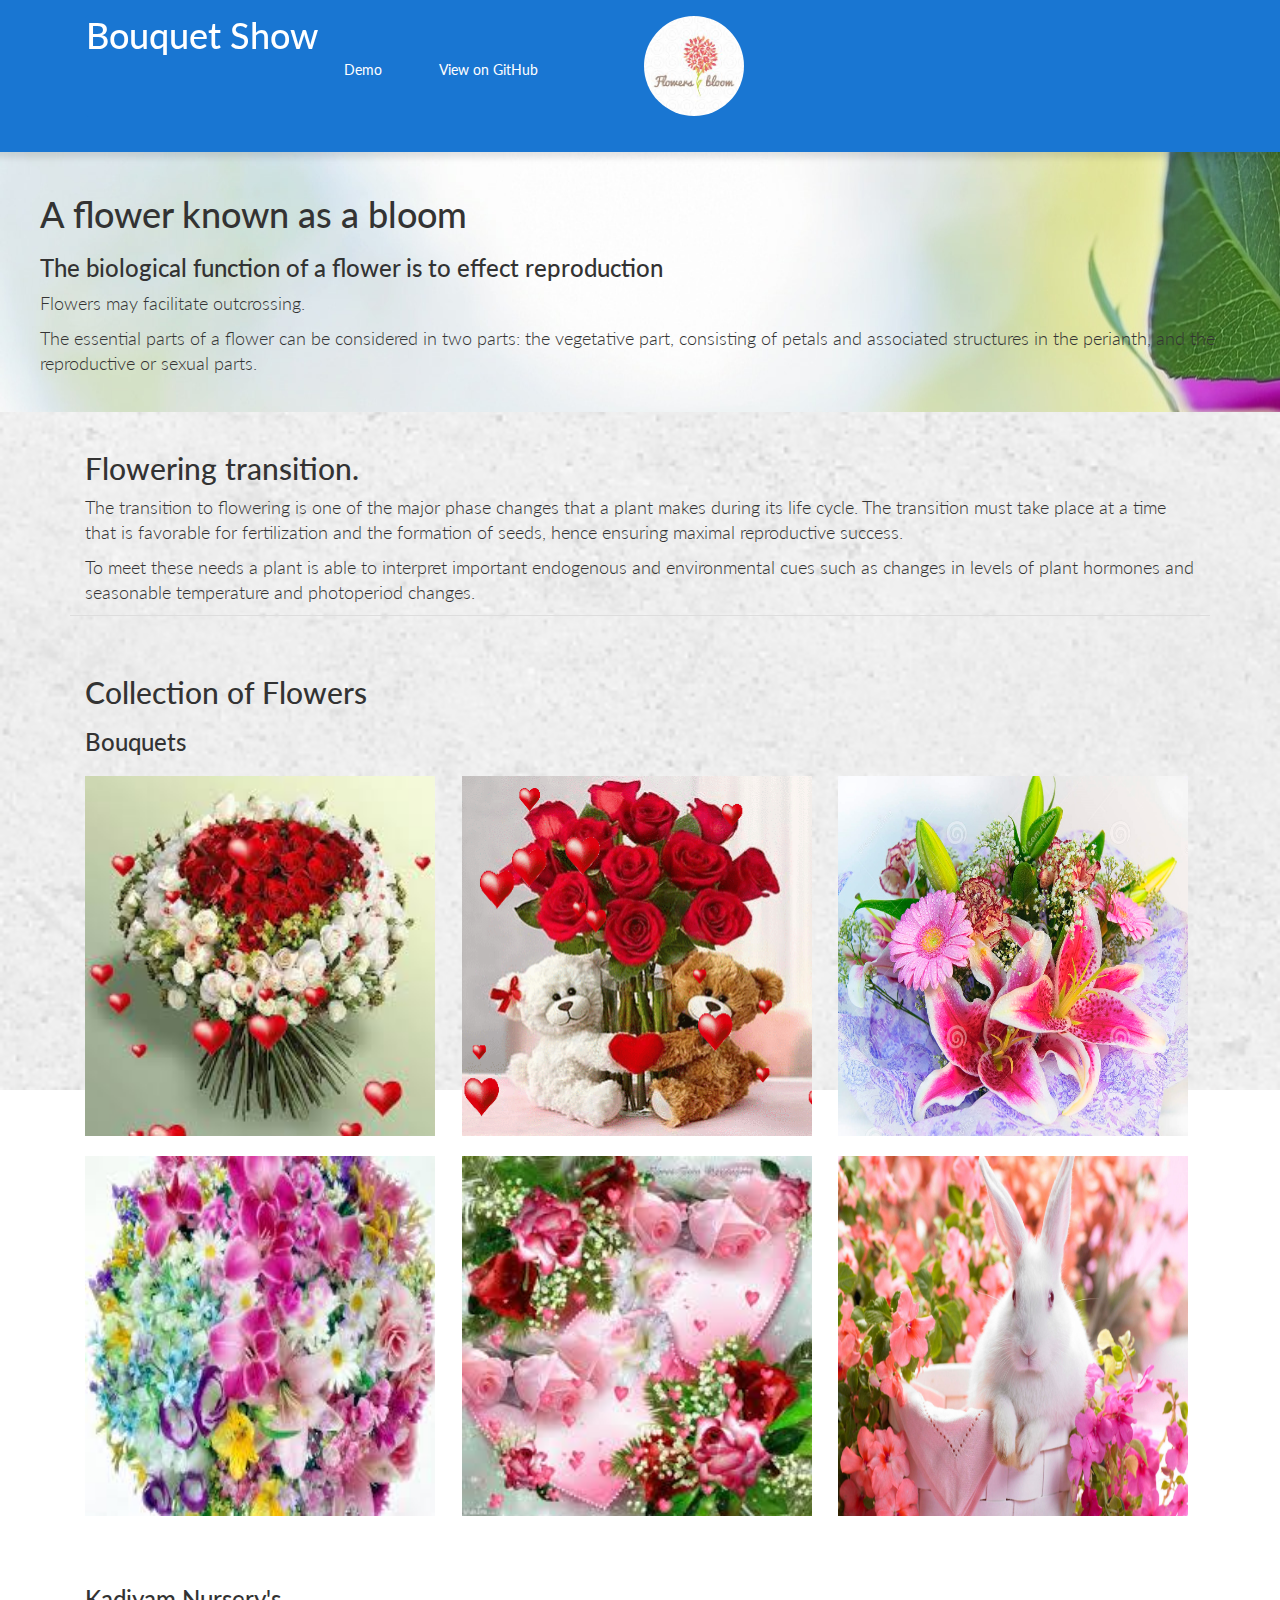
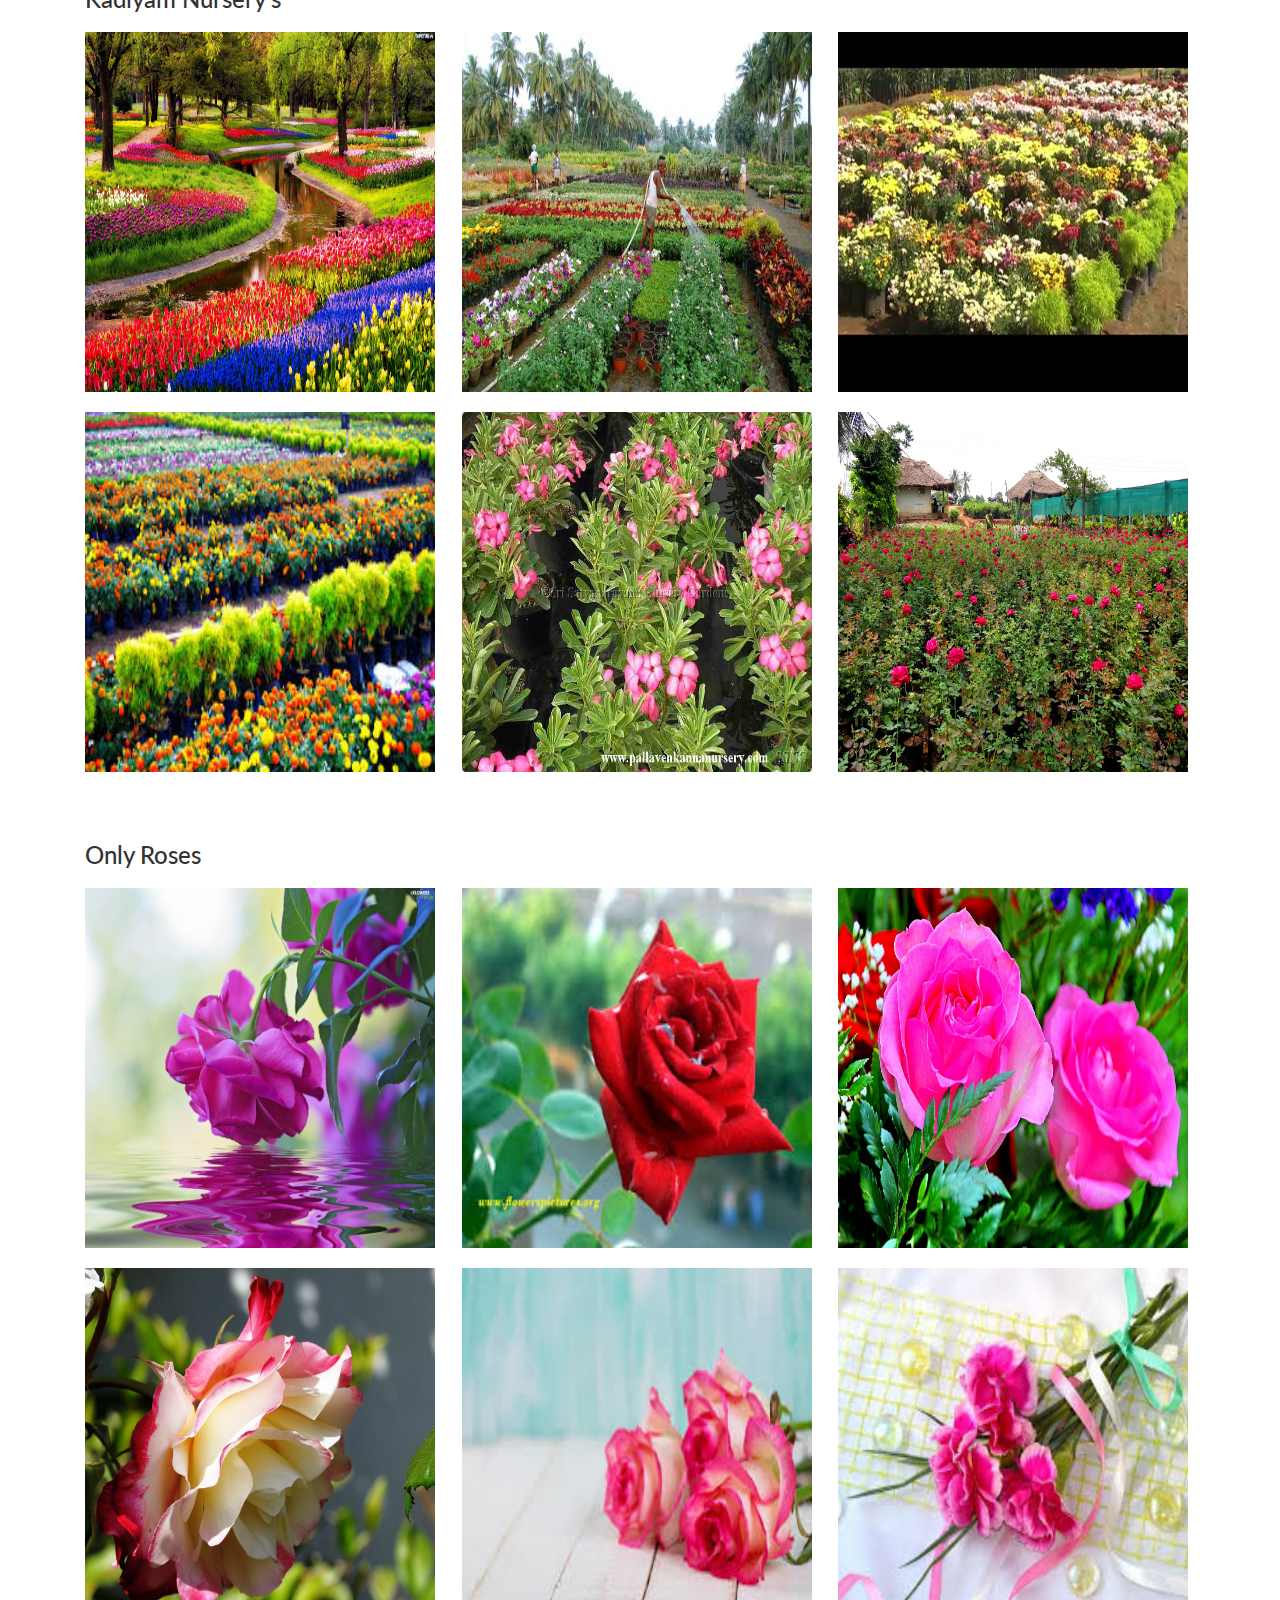
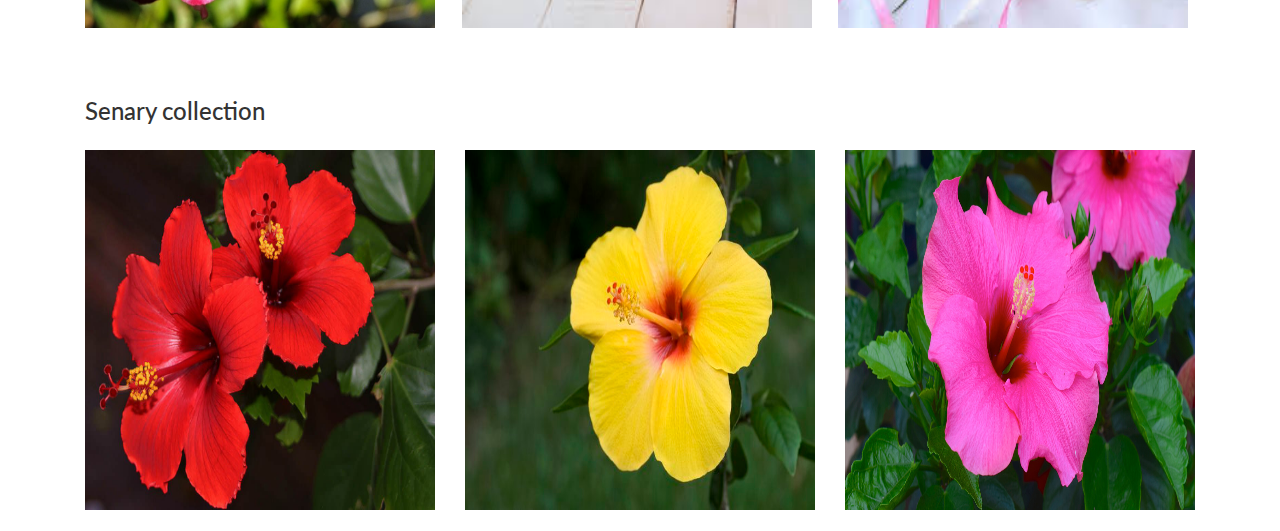
==== commit 5f2b8d65: "Add files via upload" ====
--- a/index.html
+++ b/index.html
@@ -93,7 +93,7 @@
       <h1 class="logo-text">Bouquet Show</h1>
 
       <div class="header--links">
-        <a href="https://github.com/NigelOToole/direction-reveal/archive/master.zip" class="btn btn-white">Download</a>
+        <a href="https://github.com/NigelOToole/direction-reveal/archive/master.zip" class="btn btn-white">Demo</a>
         <a href="https://github.com/NigelOToole/direction-reveal" target="_blank" class="btn btn-white">View on GitHub</a>&nbsp; &nbsp; &nbsp;&nbsp; &nbsp; &nbsp;
         <a>
           <img src="images/logo.jpg" class="img-circle" alt="Random Name" width="100" height="100" style="float:swing--in-right; left:"500"">
